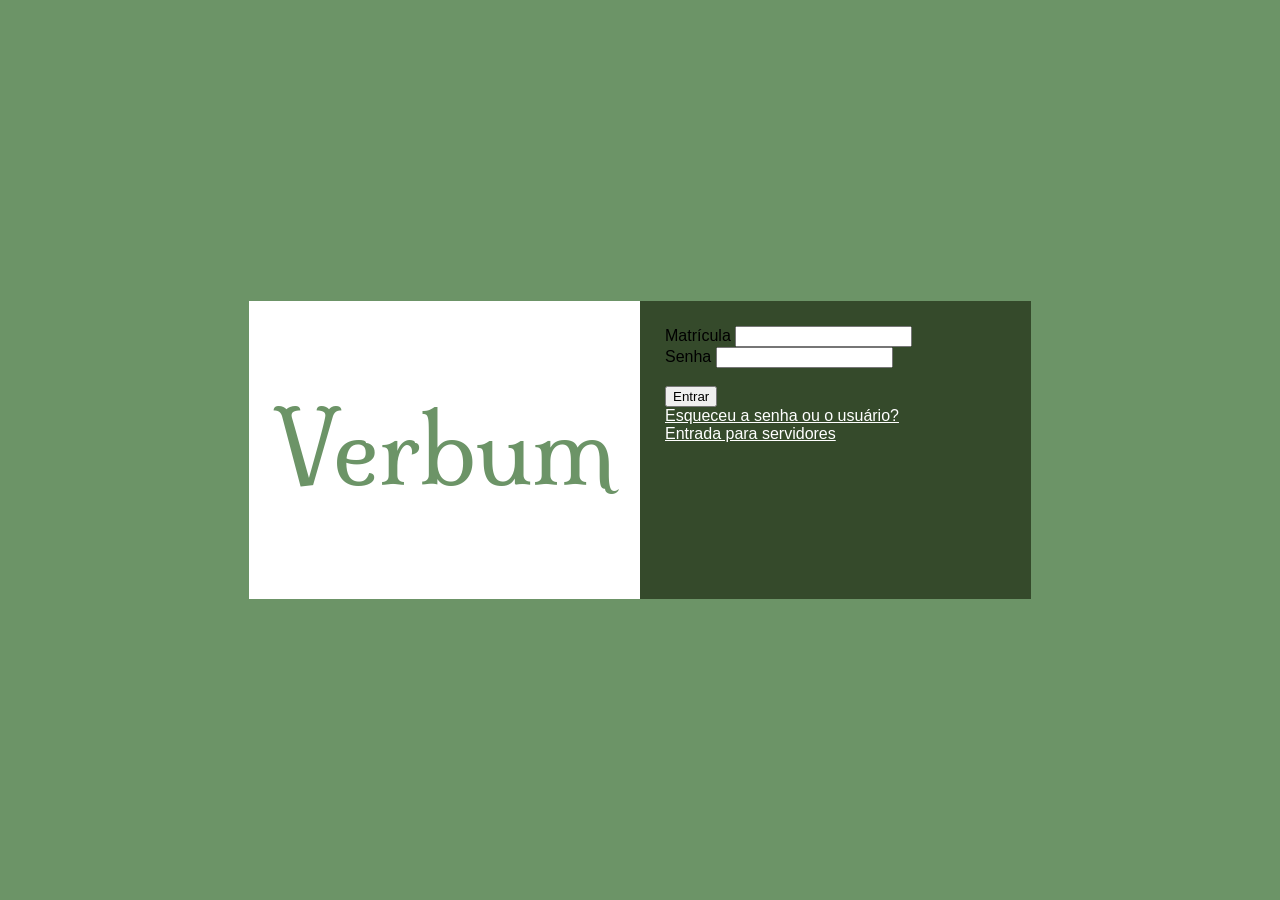
==== index.html @ a95e6e25 "Campo entrada de dados para login" ====
<!DOCTYPE html>
<html lang="pt-br">
<head>
    <meta charset="UTF-8">
    <meta name="viewport" content="width=device-width, initial-scale=1.0">
    <link rel="stylesheet" href="style.css">
    <title>Login</title>
</head>
<body class="body-login">

    <div class="div-central">
        <div class="div-titulo">
            <h1 class="titulo-login" id="titulo">Verbum</h1>

        </div>
        <div class="div-entradas">
            <label for="matricula">Matrícula</label>
            <input type="text" id="matricula" name="matricula"><br>

            <label for="senha">Senha</label>
            <input type="password" id="senha" name="senha" minlength="8"><br><br>

            <button type="button">Entrar</button><br>

            <a id="a-login" href="">Esqueceu a senha ou o usuário?</a><br>
            <a id="a-login" href="">Entrada para servidores</a>



        </div>
    </div>
   

</body>
</html>
---- style.css ----
@import url('https://fonts.googleapis.com/css2?family=Milonga&display=swap'); /*Fonte do título*/

/* TELA -- LOGIN */
.body-login {
    background-color: #6C9467;
    height: 100vh;
    margin: 0;
    display: flex;
    justify-content: center;
    align-items: center;
    font-family: sans-serif;
}

#titulo {
    font-family: "Milonga", serif;
    color: #6C9467;
}

.titulo-login {
    font-size: 96px;
    font-weight: lighter;
}

.div-central {
    display: grid;
    grid-template-areas: 
    "div-titulo div-entradas";
    grid-template-columns: 1fr 1fr;
}

.div-titulo {
    background-color: white;
    text-align: center;
    padding: 25px;
}

.div-entradas {
    background-color: #354A2B;
    padding: 25px;
}

#a-login {
    color: white;
}

/* TELA -- PERFIL */

.body-perfil {
    background-color: #6C9467;
    height: 100vh;
    margin: 0;
    display: flex;
    justify-content: center;
    align-items: center;
}
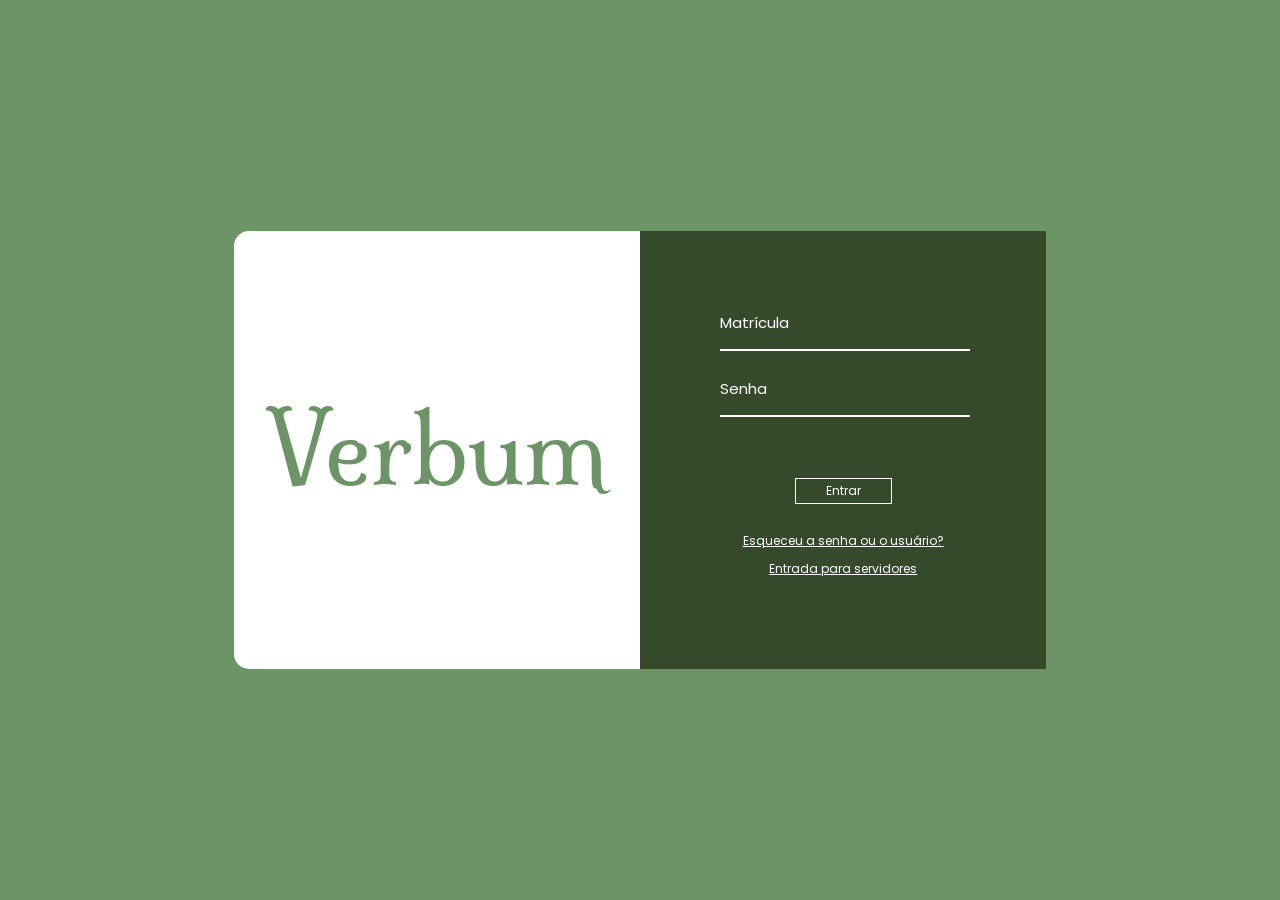
==== commit d22e75c1: "Ajuste frontend tela login" ====
--- a/index.html
+++ b/index.html
@@ -14,16 +14,19 @@
 
         </div>
         <div class="div-entradas">
-            <label for="matricula">Matrícula</label>
-            <input type="text" id="matricula" name="matricula"><br>
 
-            <label for="senha">Senha</label>
-            <input type="password" id="senha" name="senha" minlength="8"><br><br>
+            <label id="label-login" class="matr-login" for="matricula">Matrícula</label>
+            <input type="text" class="input-login" id="matricula" name="matricula"><br>
 
-            <button type="button">Entrar</button><br>
+            <label id="label-login" class="senha-login" for="senha">Senha</label>
+            <input type="password" class="input-login" id="senha" name="senha" minlength="8"><br>
+            
+            <div class="div-log-inf">
+                <button id="btn-login" type="button">Entrar</button><br>
 
-            <a id="a-login" href="">Esqueceu a senha ou o usuário?</a><br>
-            <a id="a-login" href="">Entrada para servidores</a>
+                <a class="a-log-sup" id="a-login" href="">Esqueceu a senha ou o usuário?</a>
+                <a class="a-log-inf" id="a-login" href="">Entrada para servidores</a>
+            </div>
 
 
 
--- a/style.css
+++ b/style.css
@@ -1,4 +1,6 @@
 @import url('https://fonts.googleapis.com/css2?family=Milonga&display=swap'); /*Fonte do título*/
+@import url('https://fonts.googleapis.com/css2?family=Poppins:wght@300;400;600&display=swap'); 
+@import url('https://fonts.googleapis.com/css2?family=ABeeZee&display=swap');
 
 /* TELA -- LOGIN */
 .body-login {
@@ -31,16 +33,63 @@
 .div-titulo {
     background-color: white;
     text-align: center;
-    padding: 25px;
+    padding-top: 95px;
+    padding-bottom: 95px;
+    padding-left: 30px;
+    padding-right: 30px;
+    border-radius: 15px 0px 0px 15px;
 }
 
 .div-entradas {
     background-color: #354A2B;
-    padding: 25px;
+    padding: 80px;
+}
+
+.div-log-inf {
+    display: flex;
+    flex-direction: column;
+    justify-content: center;
+    align-items: center;
+}
+
+#label-login {
+    color: white;
+    font-size: 15px;
+    font-family: "poppins", serif;
+}
+
+.senha-login {
+    display: inline-block;
+    margin-top: 25px;
+}
+
+.input-login {
+    background-color: transparent;
+    border: none;
+    border-bottom: 2px solid white;
+    width: 100%;
+    height: 10px;
+    outline: none;
+    color: white;
+}
+
+#btn-login {
+    margin-top: 60px;
+    font-size: 12px;
+    font-family: "poppins", serif;
+    margin-bottom: 10px;
+    background-color: transparent;
+    border: 1.5px solid white;
+    color: white;
+    padding: 3px 30px 3px 30px
 }
 
 #a-login {
     color: white;
+    font-size: 12px;
+    font-family: "poppins", serif;
+    display: inline-block;
+    margin-bottom: 10px;
 }
 
 /* TELA -- PERFIL */
@@ -52,4 +101,87 @@
     display: flex;
     justify-content: center;
     align-items: center;
+    font-family: "Poppins", serif;
+}
+
+.container-perfil {
+    background-color: white;
+    border-radius: 20px;
+    border: 2px solid #6C9467;
+    padding: 40px;
+    width: 400px;
+}
+
+.foto{
+    display: flex;
+    justify-content: center;
+}
+
+.dados-entrada-perfil{
+    font-family: "ABeeZee", serif;
+    color: #687661;
+    text-align: center;
+    align-items: center;
+}
+
+.dados-entrada-perfil p{
+    margin: 0;
+}
+
+.dados-entrada-perfil p:first-child {
+    font-weight: 600;
+    font-size: 18px;
+}
+
+.dados-entrada-perfil p:last-child {
+    font-size: 14px;
+    opacity: 0.8;
+}
+
+.botoes {
+    display: flex;
+    flex-direction: column;
+    gap: 15px;
+    margin-top: 20px;
+    font-weight: bold;
+}
+
+
+.botoes button {
+    padding: 10px;
+    border-radius: 8px;
+    border: 2px solid #6C9467;
+    background-color: white;
+    color: #6C9467;
+    cursor: pointer;
+    font-size: medium;
+    font-family: "Poppins", serif;
+    font-weight: bold;
+}
+
+.botoes button:hover {
+
+    background-color: #687661;
+    color: white;
+    border-color: #687661;
+}
+
+.botoes a {
+    display: block;
+    padding: 10px;
+    border-radius: 8px;
+    border: 2px solid #6C9467;
+    background-color: white;
+    color: #6C9467;
+    cursor: pointer;
+    font-size: medium;
+    font-family: "Poppins", sans-serif;
+    text-align: center;
+    text-decoration: none; 
+}
+
+.botoes a:hover {
+    background-color: #687661;
+    color: white;
+    border-color: #687661;
 }
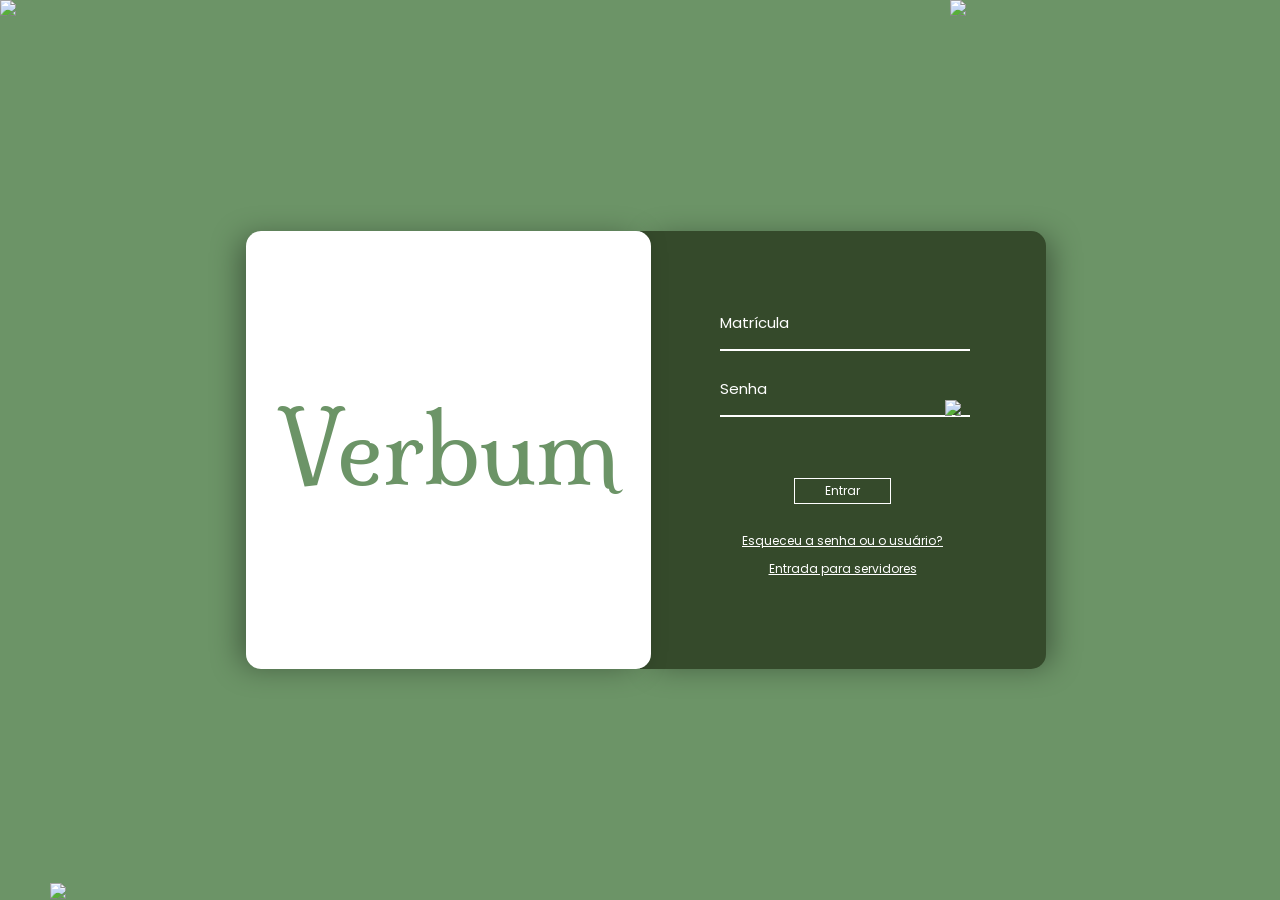
==== commit b3504b2c: "add estrela mexendo adicionei estrelas mexendo em duas pags" ====
--- a/index.html
+++ b/index.html
@@ -7,8 +7,11 @@
     <title>Login</title>
 </head>
 <body class="body-login">
-
-    <div class="div-central">
+    <img src="imgs/estrela.png" class="star star1">
+    <img src="imgs/estrela.png" class="star star2">
+    <img src="imgs/estrela.png" class="star star3">
+    <img src="imgs/estrela.png" class="star star4">
+        <div class="div-central">
         <div class="div-titulo">
             <h1 class="titulo-login" id="titulo">Verbum</h1>
 
--- a/style.css
+++ b/style.css
@@ -10,7 +10,7 @@
     display: flex;
     justify-content: center;
     align-items: center;
-    font-family: sans-serif;
+    font-family: serif;
 }
 
 #titulo {
@@ -24,10 +24,8 @@
 }
 
 .div-central {
-    display: grid;
-    grid-template-areas: 
-    "div-titulo div-entradas";
-    grid-template-columns: 1fr 1fr;
+    display: flex;
+    flex-direction: row;
 }
 
 .div-titulo {
@@ -35,14 +33,19 @@
     text-align: center;
     padding-top: 95px;
     padding-bottom: 95px;
-    padding-left: 30px;
-    padding-right: 30px;
-    border-radius: 15px 0px 0px 15px;
+    padding-left: 32px;
+    padding-right: 32px;
+    border-radius: 15px 15px 15px 15px;
+    position: relative;
+    left: 11px;
+    box-shadow: -10px 2px 30px -5px rgb(0, 0, 0, 0.4);
 }
 
 .div-entradas {
     background-color: #354A2B;
     padding: 80px;
+    border-radius: 0px 15px 15px 0px;
+    box-shadow: 10px 2px 30px -5px rgb(0, 0, 0, 0.4);
 }
 
 .div-log-inf {
@@ -81,7 +84,8 @@
     background-color: transparent;
     border: 1.5px solid white;
     color: white;
-    padding: 3px 30px 3px 30px
+    padding: 3px 30px 3px 30px;
+    cursor: pointer;
 }
 
 #a-login {
@@ -184,4 +188,41 @@
     background-color: #687661;
     color: white;
     border-color: #687661;
-}+}
+
+.star {
+    position: absolute;
+    width: 330px; 
+    animation: girar 6s linear infinite;
+  }
+@keyframes girar {
+  from {
+    transform: rotate(0deg);
+  }
+  to {
+    transform: rotate(360deg);
+  }
+}
+
+.star1 {
+    top: 0px;    
+    left: 0px;    
+    animation-duration: 8s;
+  }
+.star2 {
+    top: 0px;
+    right: 0px;
+    animation-duration: 8s; 
+}
+
+.star3 {
+    bottom: 1px;
+    left: 50px;
+    animation-duration: 8s; 
+}
+.star4 {
+    top: 400px;
+    right: 5px;
+    animation-duration: 8s; 
+}
+
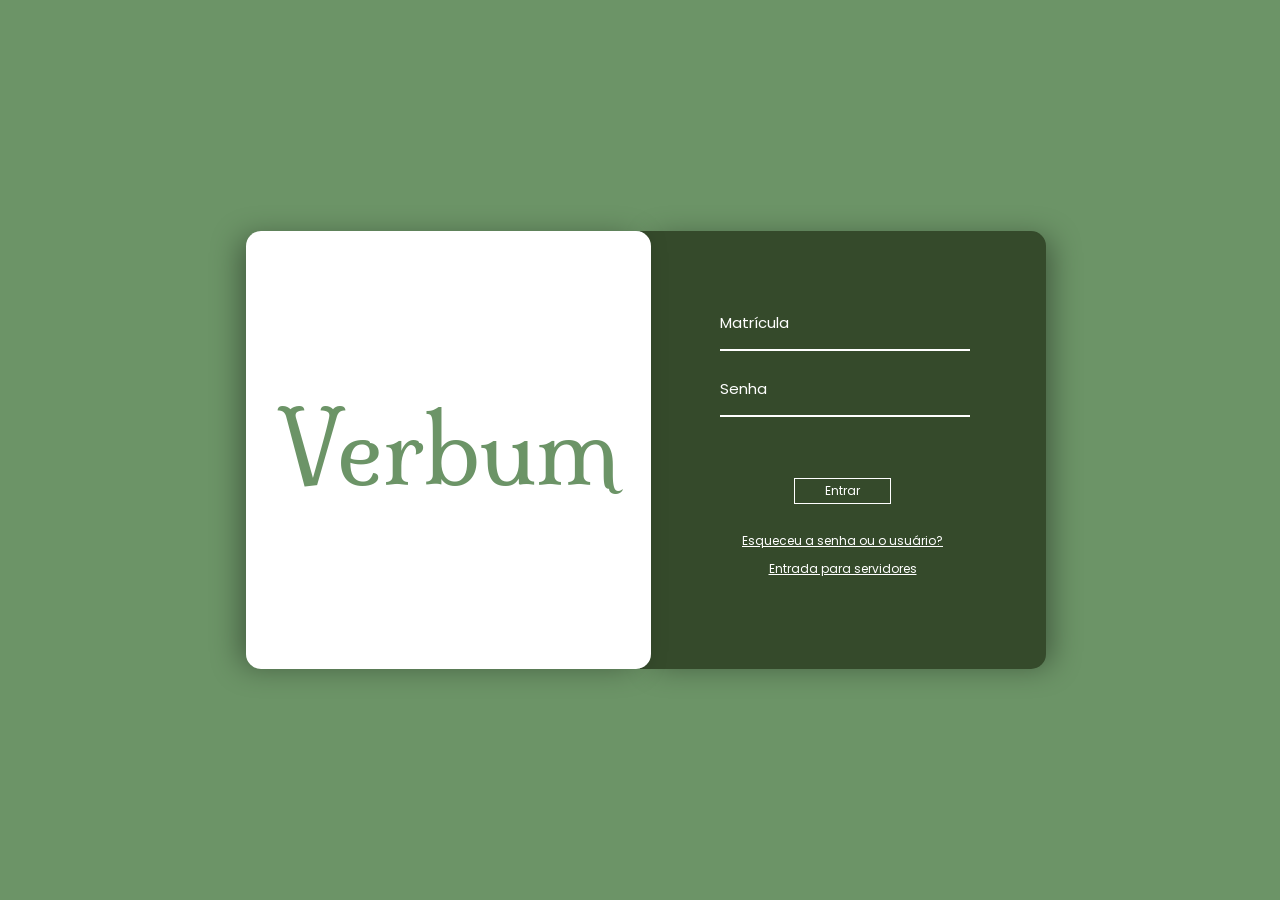
==== commit 5d43e941: "Alteração" ====
--- a/index.html
+++ b/index.html
@@ -7,11 +7,8 @@
     <title>Login</title>
 </head>
 <body class="body-login">
-    <img src="imgs/estrela.png" class="star star1">
-    <img src="imgs/estrela.png" class="star star2">
-    <img src="imgs/estrela.png" class="star star3">
-    <img src="imgs/estrela.png" class="star star4">
-        <div class="div-central">
+
+    <div class="div-central">
         <div class="div-titulo">
             <h1 class="titulo-login" id="titulo">Verbum</h1>
 
@@ -32,10 +29,10 @@
             </div>
 
 
-
         </div>
     </div>
    
+    <script src="script.js"></script>
 
 </body>
 </html>
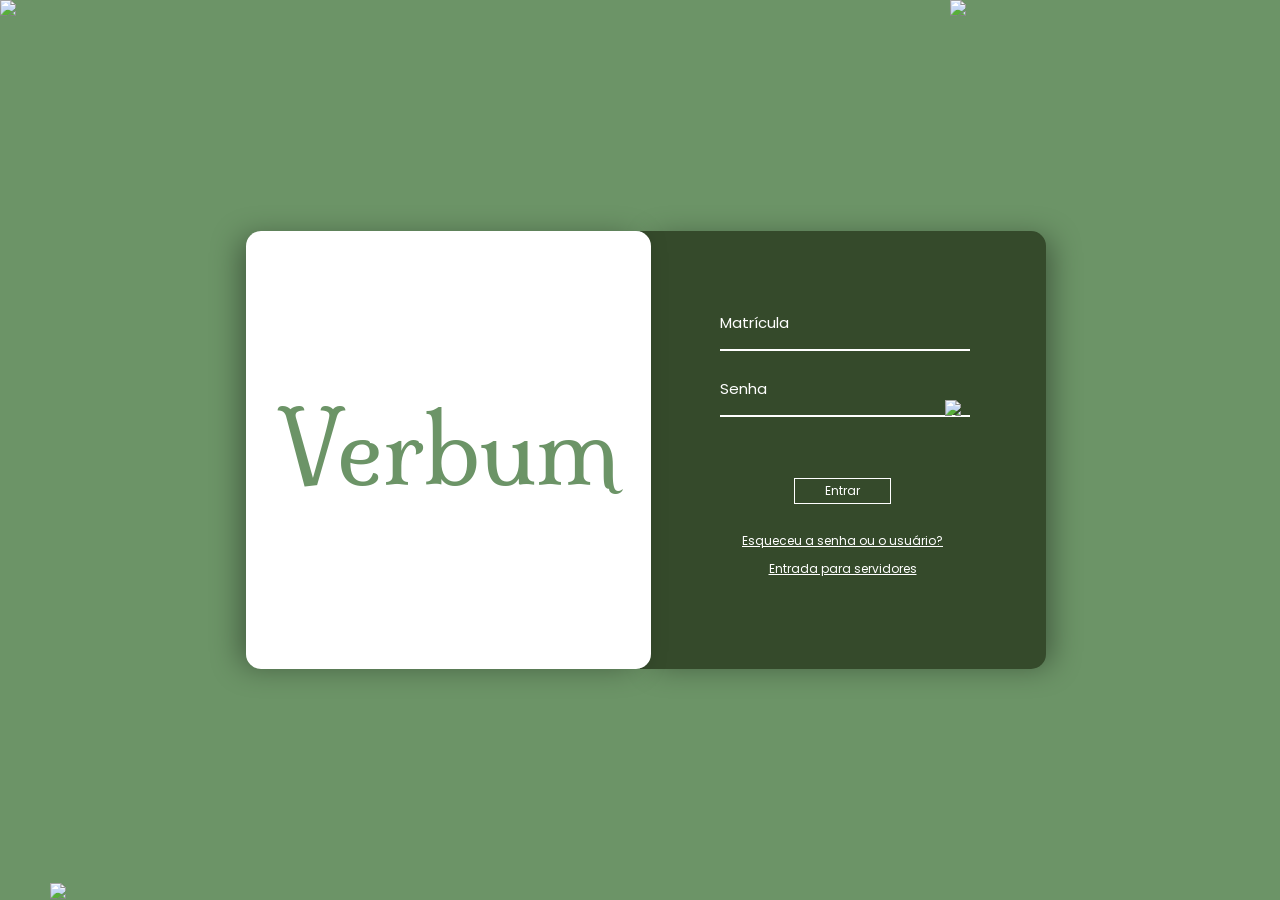
==== commit afebd95d: "Merge branch 'main' of https://github.com/Eujoice/Verbum_Primeiro_Fluxo_Completo" ====
--- a/index.html
+++ b/index.html
@@ -7,8 +7,11 @@
     <title>Login</title>
 </head>
 <body class="body-login">
-
-    <div class="div-central">
+    <img src="imgs/estrela.png" class="star star1">
+    <img src="imgs/estrela.png" class="star star2">
+    <img src="imgs/estrela.png" class="star star3">
+    <img src="imgs/estrela.png" class="star star4">
+        <div class="div-central">
         <div class="div-titulo">
             <h1 class="titulo-login" id="titulo">Verbum</h1>
 
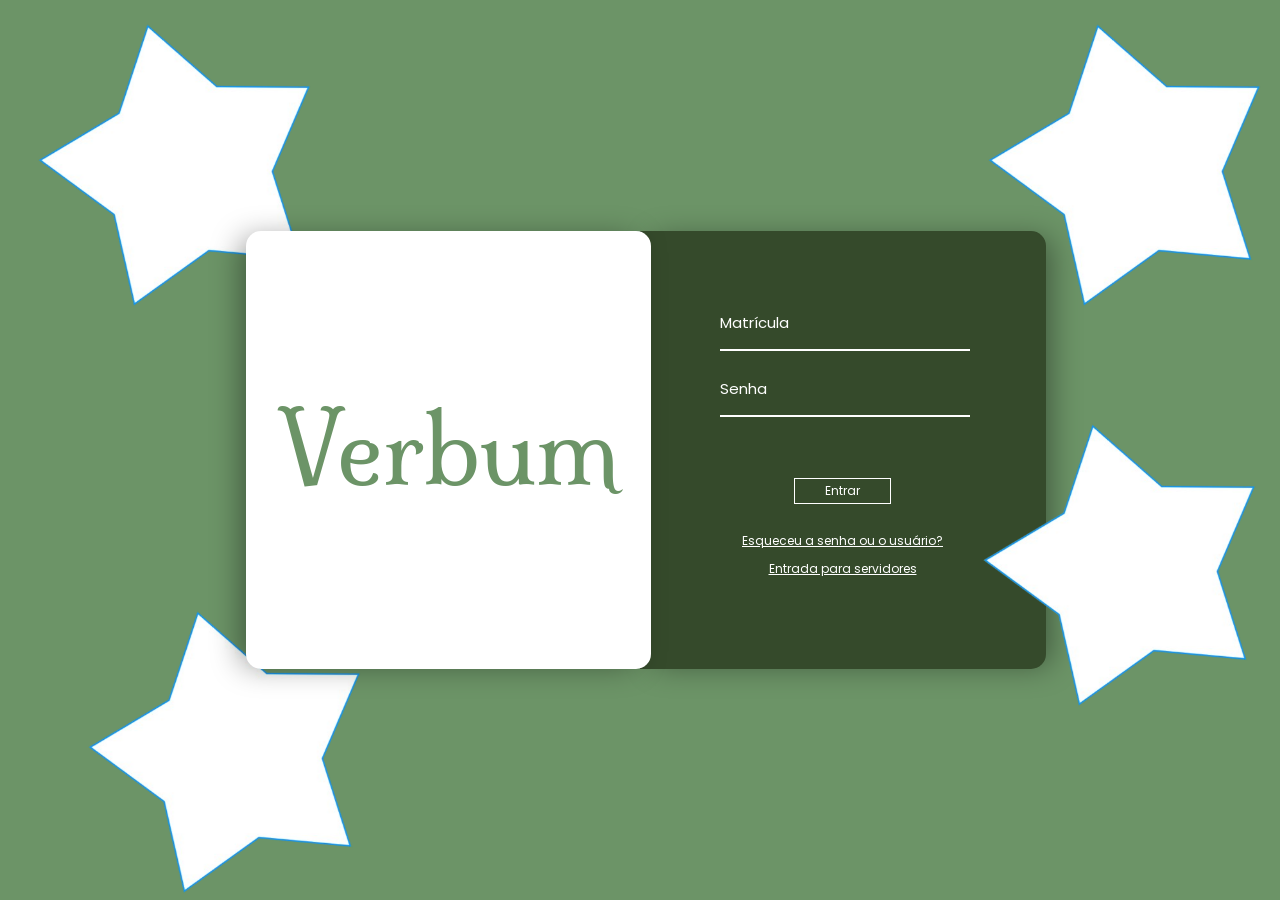
==== commit a7cd9438: "Nenhuma alteração" ====
--- a/index.html
+++ b/index.html
@@ -31,7 +31,6 @@
                 <a class="a-log-inf" id="a-login" href="">Entrada para servidores</a>
             </div>
 
-
         </div>
     </div>
    
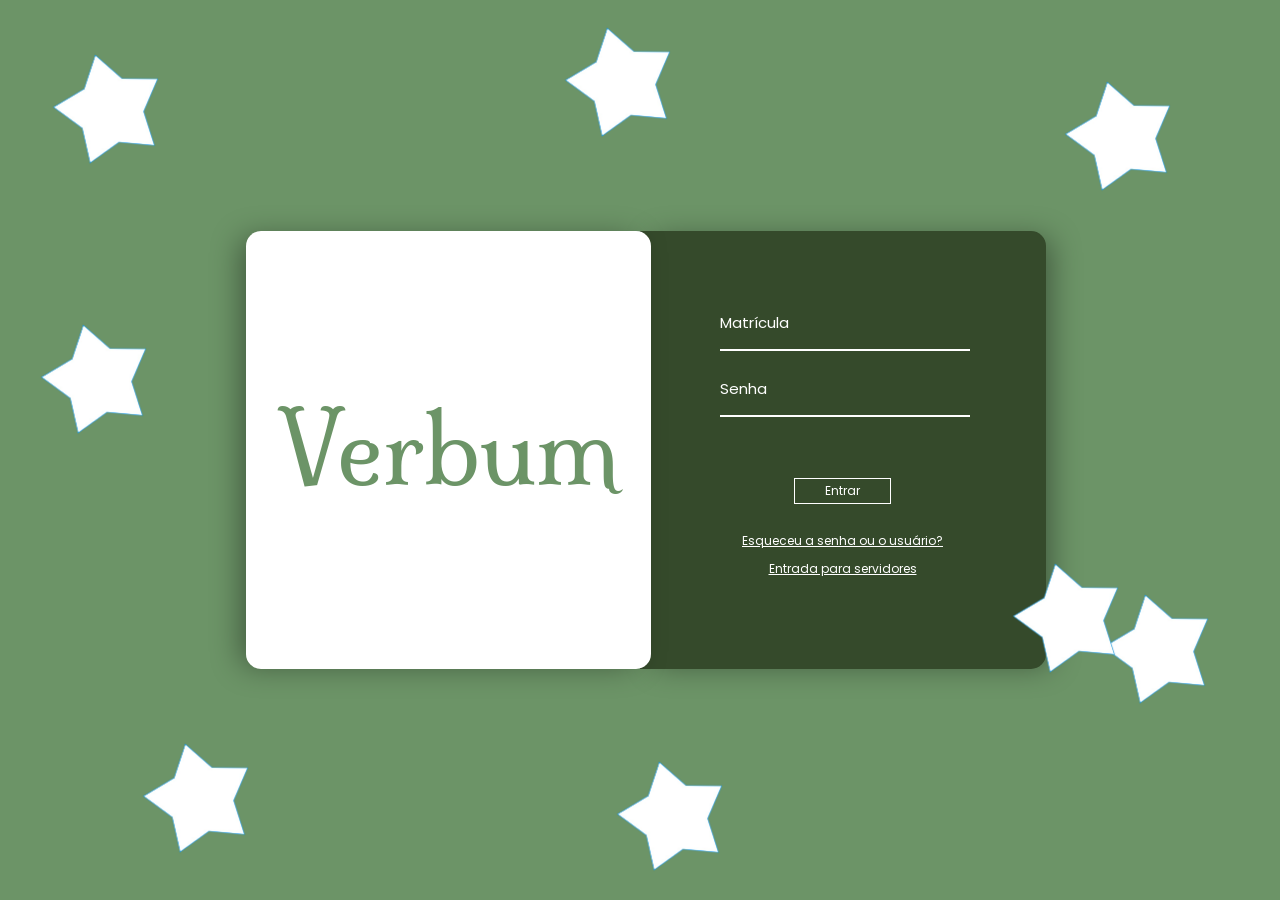
==== commit 44e4c110: "Estrelas nao sobrepondo" ====
--- a/index.html
+++ b/index.html
@@ -7,10 +7,15 @@
     <title>Login</title>
 </head>
 <body class="body-login">
-    <img src="imgs/estrela.png" class="star star1">
-    <img src="imgs/estrela.png" class="star star2">
-    <img src="imgs/estrela.png" class="star star3">
-    <img src="imgs/estrela.png" class="star star4">
+<img src="imgs/estrela.png" class="star star1">
+<img src="imgs/estrela.png" class="star star2">
+<img src="imgs/estrela.png" class="star star3">
+<img src="imgs/estrela.png" class="star star4">
+<img src="imgs/estrela.png" class="star star5">
+<img src="imgs/estrela.png" class="star star6">
+<img src="imgs/estrela.png" class="star star7">
+<img src="imgs/estrela.png" class="star star8">
+
         <div class="div-central">
         <div class="div-titulo">
             <h1 class="titulo-login" id="titulo">Verbum</h1>
--- a/style.css
+++ b/style.css
@@ -11,6 +11,8 @@
     justify-content: center;
     align-items: center;
     font-family: serif;
+    position: relative;
+    z-index: 2;
 }
 
 #titulo {
@@ -114,6 +116,8 @@
     border: 2px solid #6C9467;
     padding: 40px;
     width: 400px;
+    position: relative;
+    z-index: 2;
 }
 
 .foto{
@@ -192,37 +196,334 @@
 
 .star {
     position: absolute;
-    width: 330px; 
-    animation: girar 6s linear infinite;
-  }
+    width: 10vw;       
+    max-width: 180px;   
+    min-width: 60px;    
+    animation: girar linear infinite;
+    opacity: 1;
+
+    z-index: 0;         
+    pointer-events: none; 
+}
+
 @keyframes girar {
-  from {
-    transform: rotate(0deg);
-  }
-  to {
-    transform: rotate(360deg);
-  }
-}
+    from {
+        transform: rotate(0deg);
+    }
+    to {
+        transform: rotate(360deg);
+    }
+}
+
+/* posições espalhadas */
 
 .star1 {
-    top: 0px;    
-    left: 0px;    
-    animation-duration: 8s;
-  }
+    top: 5%;
+    left: 3%;
+    animation-duration: 40s;
+}
+
 .star2 {
-    top: 0px;
-    right: 0px;
-    animation-duration: 8s; 
+    top: 8%;
+    right: 8%;
+    animation-duration: 50s;
 }
 
 .star3 {
-    bottom: 1px;
-    left: 50px;
-    animation-duration: 8s; 
-}
+    bottom: 5%;
+    left: 10%;
+    animation-duration: 45s;
+}
+
 .star4 {
-    top: 400px;
-    right: 5px;
-    animation-duration: 8s; 
-}
-
+    top: 65%;
+    right: 5%;
+    animation-duration: 55s;
+}
+
+.star5 {
+    top: 35%;
+    left: 2%;
+    animation-duration: 48s;
+}
+
+.star6 {
+    bottom: 25%;
+    right: 12%;
+    animation-duration: 60s;
+}
+
+/* NOVAS ESTRELAS NO CENTRO */
+
+.star7 {
+    top: 2%;
+    left: 48%;
+    transform: translateX(-50%);
+    animation-duration: 52s;
+}
+
+.star8 {
+    bottom: 3%;
+    left: 52%;
+    transform: translateX(-50%);
+    animation-duration: 47s;
+}
+
+
+/* TELA -- ACERVO */
+.body-acervo {
+    margin: 0;
+    font-family: "Poppins", sans-serif;
+    background-color: #ffffff;
+}
+
+
+.header {
+    display: flex;
+    align-items: center;
+    justify-content: space-between;
+    padding: 20px 40px;
+}
+
+.logo {
+    font-family: "Milonga", serif;
+    font-size: 28px;
+    color: #6C9467;
+}
+
+.busca {
+    position: relative;
+}
+.busca input {
+    width: 520px;
+    padding: 10px 15px;
+    border-radius: 20px;
+    border: 1px solid #ccc;
+    outline: none;
+}
+
+.busca input {
+    box-shadow: 0 3px 6px rgba(0,0,0,0.12);
+}
+
+.icone-lupa {
+    position: absolute;
+    right: 14px;
+    top: 50%;
+    transform: translateY(-50%);
+    width: 16px;
+    opacity: 0.6;
+}
+
+.icones {
+    display: flex;
+    gap: 20px;
+    align-items: center;
+    color: #6C9467;
+    cursor: pointer;
+}
+.icone-usuario {
+    width: 40px;
+    height: 40px;
+    cursor: pointer;
+}
+
+
+.menu {
+    display: flex;
+    justify-content: center;
+    gap: 35px;
+    padding: 15px 0;
+    border-bottom: 1px solid #e5e5e5;
+}
+
+.menu a {
+    text-decoration: none;
+    color: #8a8a8a;
+    font-weight: 600;
+    font-size: 14px;
+    position: relative;
+}
+
+.menu a.ativo {
+    color: #6C9467;
+}
+
+.menu a.ativo::after {
+    content: "";
+    position: absolute;
+    left: 50%;
+    bottom: -10px;
+    transform: translateX(-50%);
+    width: 5px;
+    height: 5px;
+    background-color: #6C9467;
+    border-radius: 50%;
+}
+
+.banner {
+    padding: 30px 0;
+    display: flex;
+    justify-content: center;
+}
+
+
+.banner img {
+    width: 75%;
+    max-height: 220px;
+    object-fit: cover;
+    border-radius: 15px;
+}
+
+.populares {
+    display: flex;
+    justify-content: center;
+    margin-top: 20px;
+}
+
+.populares-container {
+    width: 100%;
+    max-width: 900px; 
+}
+
+.populares h2 {
+    color: #6C9467;
+    font-size: 20px;
+    font-weight: 600;
+    margin-bottom: 18px;
+}
+
+.lista-livros {
+    display: flex;
+    justify-content: center;
+    gap: 28px;
+}
+
+.livro {
+    width: 120px;
+    text-align: center;
+    transition: transform 0.3s ease;
+    cursor: pointer;
+}
+
+.livro:hover {
+    transform: scale(1.08);
+}
+
+.livro img {
+    width: 100%;
+    border-radius: 10px;
+}
+
+.livro .titulo {
+    font-size: 13px;
+    font-weight: 600;
+    margin-top: 6px;
+}
+
+.livro .autor {
+    font-size: 11px;
+    color: #888;
+}
+
+.livro .avaliacao {
+    font-size: 11px;
+    color: #f4b400;
+}
+
+.favoritos {
+    display: flex;
+    align-items: center;
+    gap: 6px;
+    font-weight: 600;
+}
+
+.icone-coracao {
+    width: 20px;
+    height: 20px;
+}
+/* TELA -- DADOS PESSOAIS */
+.body-perfil {
+    display: flex;
+    justify-content: center;
+    align-items: center;
+    height: 100vh;
+    background-color: #6C9467;
+}
+
+.container-dp {
+    background-color: white;
+    border-radius: 20px;
+    padding: 40px;
+    width: 400px;
+    box-shadow: 0px 5px 20px rgba(0,0,0,0.08);
+    position: relative;
+    z-index: 2;
+}
+
+.foto3 {
+    display: flex;
+    justify-content: center;
+    margin-bottom: 5px;
+}
+
+.formulario {
+    display: flex;
+    flex-direction: column;
+    gap: 15px;
+}
+
+.campo {
+    display: flex;
+    flex-direction: column;
+}
+
+.label-dp {
+    font-size: 18px;
+    font-family: "Poppins", serif;
+    color: #6C9467;
+    margin-bottom: 5px;
+}
+
+.formu {
+    border-radius: 15px;
+    padding: 10px;
+    width: 100%;
+    border: 2px solid #6C9467;
+    box-sizing: border-box;
+    border: 1px solid #6C9467;
+    outline: none;
+}
+
+
+.btn {
+    margin: 10px auto 0 auto; 
+    padding: 10px;
+    border-radius: 15px;
+    border: none;
+    background-color: #354A2B;
+    cursor: pointer;
+    font-weight: bold;
+    color: #ffffff;
+    width: 150px;
+    font-size: 15px;
+}
+.formu:focus::placeholder {
+    color: rgba(104, 118, 97, 0.3);
+}
+.dados-entrada-dp{
+    font-family: "ABeeZee", serif;
+    color: #687661;
+    text-align: center;
+    margin-bottom: 25px; 
+}
+#nomeUsuario {
+    margin: 0;
+    font-size: 20px;
+    font-weight: 600;
+}
+
+#emailUsuario {
+    margin: 0; 
+    font-size: 14px;
+}
